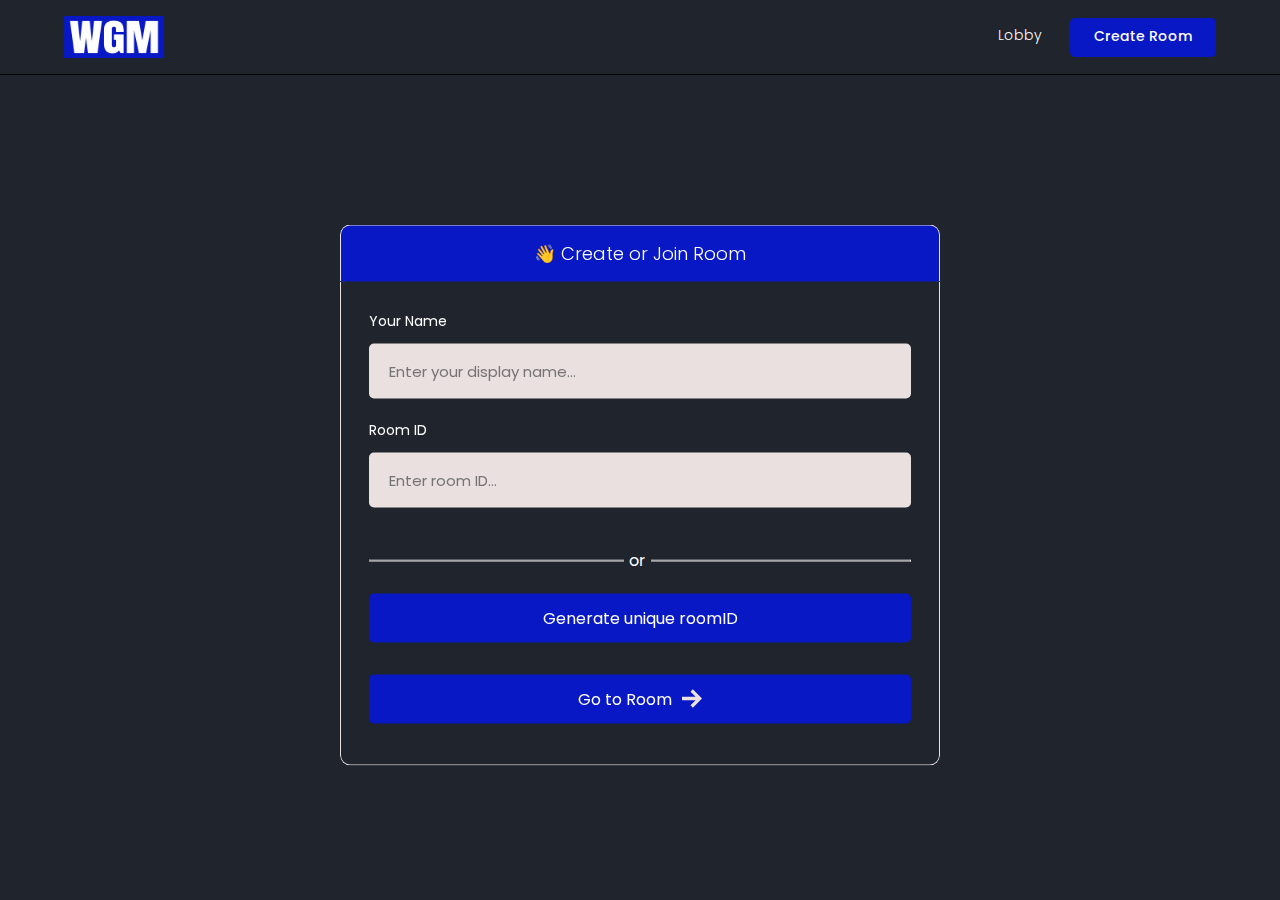
==== index.html @ 3fc4e277 "Added by Uday" ====
<!DOCTYPE html>
<html>

<head>
    <meta charset='utf-8'>
    <meta http-equiv='X-UA-Compatible' content='IE=edge'>
    <title>Room</title>
    <meta name='viewport' content='width=device-width, initial-scale=1'>
    <link rel='stylesheet' type='text/css' media='screen' href='styles/main.css'>
    <link rel='stylesheet' type='text/css' media='screen' href='styles/room.css'>
</head>

<body>

    <header id="nav">
        <div class="nav--list">
            <button id="members__button">
                <svg width="24" height="24" xmlns="http://www.w3.org/2000/svg" fill-rule="evenodd" clip-rule="evenodd">
                    <path d="M24 18v1h-24v-1h24zm0-6v1h-24v-1h24zm0-6v1h-24v-1h24z" fill="#0718c4">
                        <path d="M24 19h-24v-1h24v1zm0-6h-24v-1h24v1zm0-6h-24v-1h24v1z" />
                </svg>
            </button>
            <a href="lobby.html" />
            <h3 id="logo">
                <img src="./images/logo.png" alt="Site Logo">
            </h3>
            </a>
        </div>

        <div id="nav__links">
            <button id="chat__button"><svg width="24" height="24" xmlns="http://www.w3.org/2000/svg" fill-rule="evenodd"
                    fill="#0718c4" clip-rule="evenodd">
                    <path
                        d="M24 20h-3v4l-5.333-4h-7.667v-4h2v2h6.333l2.667 2v-2h3v-8.001h-2v-2h4v12.001zm-15.667-6l-5.333 4v-4h-3v-14.001l18 .001v14h-9.667zm-6.333-2h3v2l2.667-2h8.333v-10l-14-.001v10.001z" />
                </svg></button>
            <a class="nav__link" id="create__room__btn" href="lobby.html">
                Create Room
                <svg xmlns="http://www.w3.org/2000/svg" width="24" height="24" fill="#0718c4" viewBox="0 0 24 24">
                    <path
                        d="M12 0c-6.627 0-12 5.373-12 12s5.373 12 12 12 12-5.373 12-12-5.373-12-12-12zm6 13h-5v5h-2v-5h-5v-2h5v-5h2v5h5v2z" />
                </svg>
            </a>
        </div>
    </header>

    <main class="container">
        <div id="room__container">
            <section id="members__container">

                <div id="members__header">
                    <p>Participants</p>
                    <strong id="members__count">0</strong>
                </div>

                <div id="member__list"></div>

            </section>
            <section id="stream__container">
                <div id="stream__box"></div>
                <div id="streams__container"></div>
                <div class="stream__actions">
                    <button id="camera-btn" class="active">
                        <svg xmlns="http://www.w3.org/2000/svg" width="24" height="24" viewBox="0 0 24 24">
                            <path
                                d="M5 4h-3v-1h3v1zm10.93 0l.812 1.219c.743 1.115 1.987 1.781 3.328 1.781h1.93v13h-20v-13h3.93c1.341 0 2.585-.666 3.328-1.781l.812-1.219h5.86zm1.07-2h-8l-1.406 2.109c-.371.557-.995.891-1.664.891h-5.93v17h24v-17h-3.93c-.669 0-1.293-.334-1.664-.891l-1.406-2.109zm-11 8c0-.552-.447-1-1-1s-1 .448-1 1 .447 1 1 1 1-.448 1-1zm7 0c1.654 0 3 1.346 3 3s-1.346 3-3 3-3-1.346-3-3 1.346-3 3-3zm0-2c-2.761 0-5 2.239-5 5s2.239 5 5 5 5-2.239 5-5-2.239-5-5-5z" />
                        </svg>
                    </button>
                    <button id="mic-btn" class="active">
                        <svg xmlns="http://www.w3.org/2000/svg" width="24" height="24" viewBox="0 0 24 24">
                            <path
                                d="M12 2c1.103 0 2 .897 2 2v7c0 1.103-.897 2-2 2s-2-.897-2-2v-7c0-1.103.897-2 2-2zm0-2c-2.209 0-4 1.791-4 4v7c0 2.209 1.791 4 4 4s4-1.791 4-4v-7c0-2.209-1.791-4-4-4zm8 9v2c0 4.418-3.582 8-8 8s-8-3.582-8-8v-2h2v2c0 3.309 2.691 6 6 6s6-2.691 6-6v-2h2zm-7 13v-2h-2v2h-4v2h10v-2h-4z" />
                        </svg>
                    </button>
                    <button id="screen-btn">
                        <svg xmlns="http://www.w3.org/2000/svg" width="24" height="24" viewBox="0 0 24 24">
                            <path d="M0 1v17h24v-17h-24zm22 15h-20v-13h20v13zm-6.599 4l2.599 3h-12l2.599-3h6.802z" />
                        </svg>
                    </button>
                    <button id="leave-btn" style="background-color: #FF5050;">
                        <svg xmlns="http://www.w3.org/2000/svg" width="24" height="24" viewBox="0 0 24 24">
                            <path d="M16 10v-5l8 7-8 7v-5h-8v-4h8zm-16-8v20h14v-2h-12v-16h12v-2h-14z" />
                        </svg>
                    </button>
                </div>

                <button id="join-btn">Join Stream</button>
            </section>
            <section id="messages__container">

                <div id="messages"></div>

                <form id="message__form">
                    <input type="text" name="message" placeholder="Send a message...." />
                </form>

            </section>
        </div>
    </main>

</body>
<script type="text/javascript" src="./js/AgoraRTC_N-4.11.0.js"></script>
<script type="text/javascript" src="./js/agora-rtm-sdk-1.4.4.js"></script>
<script type="text/javascript" src="./js/room.js"></script>
<script type="text/javascript" src="./js/room_rtc.js"></script>
<script type="text/javascript" src="./js/room_rtm.js"></script>

</html>
---- styles/main.css ----
@import url('https://fonts.googleapis.com/css2?family=Poppins:wght@400;500;600;700;800&display=swap');

* {
  font-family: 'Poppins', sans-serif;
}

:root {
  --bg-color: #1f242d;
  --text-color: #fff;
  --main-color: #0718c4;
}

/* width */
::-webkit-scrollbar {
  width: 7px;
}

/* Track */
::-webkit-scrollbar-track {
  box-shadow: inset 0 0 5px grey;
  border-radius: 10px;
}

/* Handle */
::-webkit-scrollbar-thumb {
  background: #797a79;
  border-radius: 10px;
}

/* Handle on hover */
::-webkit-scrollbar-thumb:hover {
  background: var(--main-color);
}

body {
  background-color: var(--bg-color);
  color: #fff;

  font-size: 14px;
  padding: 0;
  margin: 0;
  box-sizing: border-box;
}

p,
a {
  font-weight: 300;
}

#nav {
  position: fixed;
  top: 0;
  width: 100%;
  box-sizing: border-box;
  display: flex;
  justify-content: space-between;
  align-items: center;
  border-bottom: 1px solid #000000;
  background-color: var(--bg-color);
  text-decoration: none;
  padding: 16px 5%;
  z-index: 999;
}

#logo {
  display: flex;
  align-items: center;
  gap: 16px;
  font-size: 22px;
  font-weight: 700;
  line-height: 0;
  margin: 0;
  color: #ebe0e0;
}

#logo img {
  width: 100px;
  height: 52px;
}

@media (max-width: 640px) {
  #logo span {
    display: none;
  }
}

#logo img {
  height: 42px;
}

#nav a {
  text-decoration: none;
}

#nav__links {
  display: flex;
  align-items: center;
  column-gap: 2em;
}

.nav__link {
  color: #fff;
  text-decoration: none;
  transition: 1s;
  border-bottom: 2px solid transparent;
  transition: all 0.3s ease-in-out;
  padding-bottom: 1px;
}

@media (max-width: 520px) {
  #nav__links {
    column-gap: 3em;
  }
}

.nav__link:hover {
  color: rgb(230, 228, 228);
  text-decoration: none;
  border-color: var(--main-color);
}

#create__room__btn {
  display: block;
  background-color: var(--main-color);
  padding: 8px 24px;
  font-size: 14px;
  font-weight: 500;
  border-radius: 5px;
}

#create__room__btn:hover {
  background-color: var(--main-color);
}

.nav--list {
  display: flex;
  gap: 1rem;
  align-items: center;
}

#members__button,
#chat__button {
  display: none;
  cursor: pointer;
  background: transparent;
  border: none;
}

#members__button:hover svg > path,
#chat__button:hover svg,
.nav__link:hover svg {
  fill: var(--main-color);
}

.nav__link svg {
  width: 0;
  height: 0;
}

@media (max-width: 640px) {
  #members__button {
    display: block;
  }

  .nav__link svg {
    width: 1.5rem;
    height: 1.5rem;
  }
  .nav__link,
  #create__room__btn {
    font-size: 0;
    border: none;
  }

  #create__room__btn {
    padding: 0;
    background-color: transparent;
    border-radius: 50%;
  }

  #create__room__btn:hover {
    background-color: transparent;
  }
}
---- styles/room.css ----
:root {
  --bg-color: #1f242d;
  --text-color: #fff;
  --main-color: #0718c4;
}

.container {
  margin-top: 74px;
  height: clac(100vh - 74px);
  width: 100%;
  position: relative;
}

#nav {
  background-color: var(--bg-color);
}

#room__container {
  position: relative;
  display: flex;
  gap: 3rem;
}

#members__container {
  background-color: var(--bg-color);
  border-right: 1px solid #111;
  overflow-y: auto;
  width: 90%;
  max-width: 250px;
  position: fixed;
  height: 100%;
  z-index: 999;
}

#members__count {
  background-color: #1d1d1c;
  padding: 7px 15px;
  font-size: 14px;
  font-weight: 600;
  border-radius: 5px;
}

#members__header {
  display: flex;
  justify-content: space-around;
  align-items: center;
  padding: 0 1rem;
  position: fixed;
  font-size: 18px;
  background-color: #0e00ff1f;
  width: 218px;
}

#member__list {
  display: flex;
  flex-direction: column;
  gap: 1rem;
  padding-top: 5rem;
  padding-bottom: 6.5rem;
}

.members__list::-webkit-scrollbar {
  height: 14px;
}

.member__wrapper {
  display: flex;
  align-items: center;
  column-gap: 10px;
  padding-left: 1em;
}

.green__icon {
  display: block;
  height: 8px;
  width: 8px;
  border-radius: 50%;
  background-color: #2aca3e;
}

.member_name{
  font-size: 14px;
  line-height: 0;
}

#messages__container {
  height: calc(100vh - 85px);
  background-color: var(--bg-color);
  right: 0;
  position: absolute;
  width: 100%;
  max-width: 25rem;
  overflow-y: auto;
  border-left: 1px solid #111;
}

#messages {
  width: 100%;
  height: 100%;
  overflow-y: auto;
}

.message__wrapper:last-child {
  margin-bottom: 6.5rem;
}

.message__wrapper {
  display: flex;
  gap: 10px;
  margin: 1em;
}

.message__body {
  background-color: var(--bg-color);
  border-radius: 10px;
  padding: 10px 15px;
  width: fit-content;
  max-width: 900px;
}

.message__body strong {
  font-weight: 600;
  color: #ede0e0;
}

.message__body__bot{
  padding: 0 20px;
  max-width: 900px;
  color: #bdbdbd;
}


.message__author {
  margin-right: 10px;
  color: #2aca3e!important;

}

.message__author__bot {
  margin-right: 10px;
  color: #005aff!important;

}

.message__text {
  margin: 0;
}

#message__form {
  width: 23.2rem;
  position: fixed;
  bottom: 0;
  display: block;
  background-color: var(--bg-color);
  padding: 1em;
}

#message__form input {
  color: #fff;
  width: 100%;
  border: none;
  border-radius: 5px;
  padding: 18px;
  font-size: 14px;
  box-sizing: border-box;
  background-color: #1a1a1a;
}

#message__form input:focus {
  outline: none;
}

#message__form input::placeholder {
  color: #707575;
}

#stream__container {
  background-color: var(--bg-color);
  justify-self: center;
  width: calc(100% - 40.7rem);
  position: fixed;
  left: 15.7rem;
  top: clac(100vh - 72px);
  overflow-y: auto;
  height: 100%;
}

#stream__box{
  background-color: var(--bg-color);
  height: 60vh;
  display: none;
}

#stream__box .video__container{
  border: 2px solid #000;
  border-radius: 0%;
  height: 100%!important;
  width: 100%!important;
  
  background-size: 300px;
}

#stream__box video{
  border-radius: 0;
}

#streams__container{
  display: flex;
  flex-wrap: wrap;
  justify-content: center;
  align-items: center;
  margin-top: 25px;
  margin-bottom: 225px;
  gap: 2em;
}

.video__container{
  display: flex;
  justify-content: center;
  align-items: center;
  border: 2px solid #005aff;
  border-radius: 50%;
  cursor: pointer;
  overflow: hidden;
  height: 300px;
  width: 300px;
  background-image: url('../images/logo.png');
  background-repeat: no-repeat;
  background-position: center;
  background-size: 75px;
}

.video-player{
  height: 100%;
  width: 100%;
}

.video-player video{
  border-radius: 50%;
}

@media (max-width: 1400px) {
  .video__container{
    height: 200px;
    width: 200px;
  }
}

@media (max-width: 1200px) {
  #members__container {
    display: none;
  }

  #members__button {
    display: block;
  }

  #stream__container {
    width: calc(100% - 25rem);
    left: 0;
  }
}

@media (max-width: 980px) {
  #stream__container {
    width: calc(100% - 20rem);
    left: 0;
  }
  #messages__container {
    max-width: 20rem;
  }

  #message__form {
    width: 18.2rem;
  }
}

@media (max-width: 768px) {
  #stream__container {
    width: 100%;
  }

  .video__container{
    height: 200px;
    width: 200px;
  } 

  #messages__container {
    display: none;
  }

  #chat__button {
    display: block;
  }
}

#stream__box {
  position: relative;
}

.stream__focus {
  width: 100%;
  height: 100%;
}

.stream__focus iframe {
  width: 100%;
  height: 100%;
}

.stream__actions {
  position: fixed;
  bottom: 1rem;
  border-radius: 8px;
  background-color: #1a1a1a60;
  padding: 1rem;
  left: 50%;
  display: none;
  gap: 1rem;
  transform: translateX(-50%);
}

.stream__actions a,
.stream__actions button {
  cursor: pointer;
  background-color: #262625;
  color: #fff;
  border: none;
  display: flex;
  align-items: center;
  justify-content: center;
  padding: 0.5rem 1rem;
  border-radius: 5px;
  transition: all 0.1s ease-in-out;
}

.stream__actions a svg,
.stream__actions button svg {
  width: 1.5rem;
  height: 1.5rem;
  fill: #ede0e0;
}

.stream__actions a.active,
.stream__actions button.active {
  background-color: var(--main-color);
}

#join-btn{
  background-color: var(--main-color);
  font: 18px;
  padding: 25px 50px;
  border: none;
  color: white;
  position: fixed;
  bottom: 1rem;
  border-radius: 8px;
  left: 50%;
  transform: translateX(-50%);
  cursor: pointer;
}
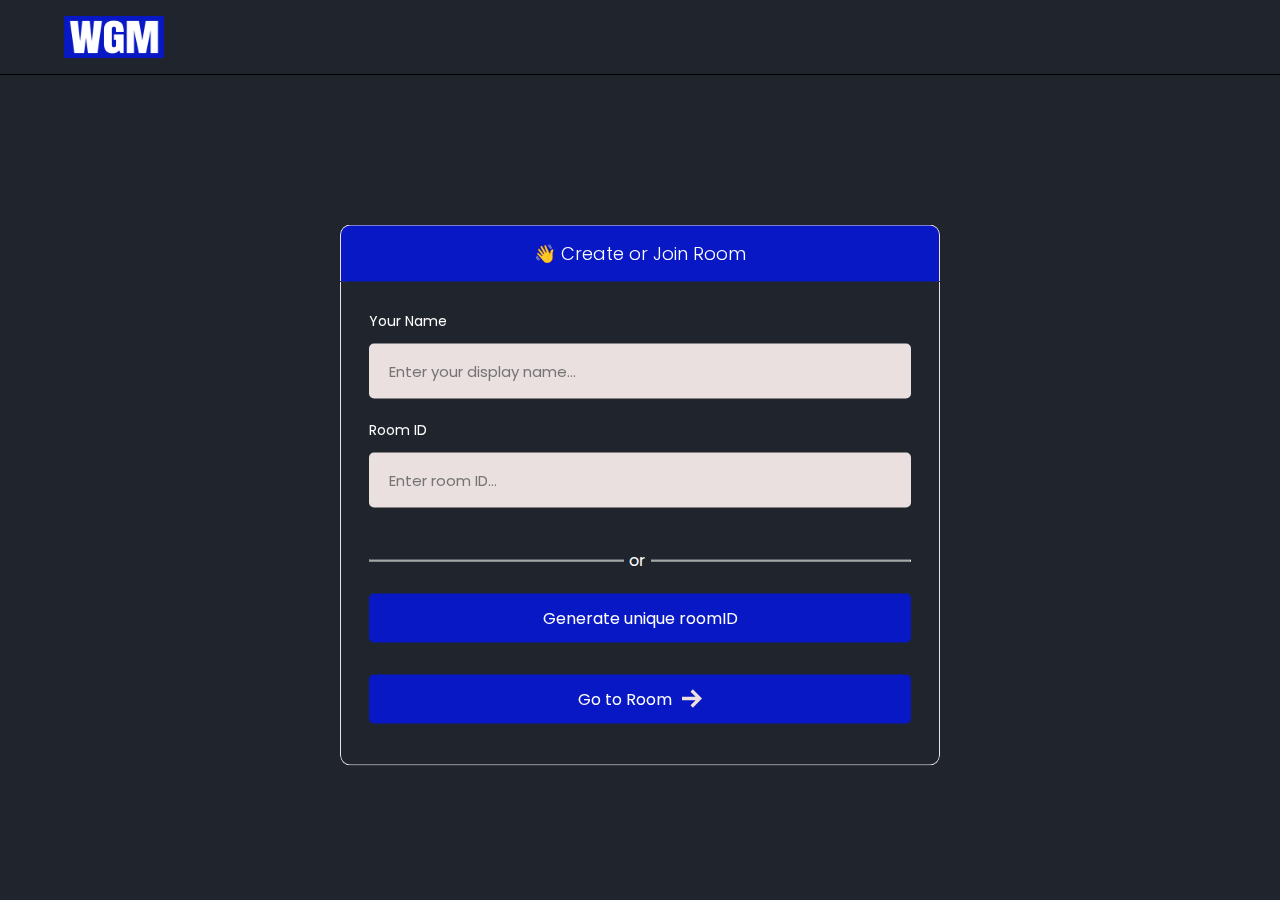
==== commit d6d488a6: "Changed by Uday" ====
--- a/index.html
+++ b/index.html
@@ -11,7 +11,7 @@
 </head>
 
 <body>
-
+    <div id="popup">Meeting Link Copied Successfully</div>
     <header id="nav">
         <div class="nav--list">
             <button id="members__button">
@@ -33,13 +33,25 @@
                     <path
                         d="M24 20h-3v4l-5.333-4h-7.667v-4h2v2h6.333l2.667 2v-2h3v-8.001h-2v-2h4v12.001zm-15.667-6l-5.333 4v-4h-3v-14.001l18 .001v14h-9.667zm-6.333-2h3v2l2.667-2h8.333v-10l-14-.001v10.001z" />
                 </svg></button>
-            <a class="nav__link" id="create__room__btn" href="lobby.html">
-                Create Room
-                <svg xmlns="http://www.w3.org/2000/svg" width="24" height="24" fill="#0718c4" viewBox="0 0 24 24">
-                    <path
-                        d="M12 0c-6.627 0-12 5.373-12 12s5.373 12 12 12 12-5.373 12-12-5.373-12-12-12zm6 13h-5v5h-2v-5h-5v-2h5v-5h2v5h5v2z" />
+            <a class="nav__link" id="copy_meeting_link">
+                Copy Meeting Link
+                <svg style="color: #0718c4" version="1.1" id="Layer_1" xmlns="http://www.w3.org/2000/svg"
+                    xmlns:xlink="http://www.w3.org/1999/xlink" x="0px" y="0px" viewBox="0 0 115.77 122.88"
+                    xml:space="preserve">
+                    <style type="text/css">
+                        .st0 {
+                            fill-rule: evenodd;
+                            clip-rule: evenodd;
+                        }
+                    </style>
+                    <g>
+                        <path class="st0"
+                            d="M89.62,13.96v7.73h12.19h0.01v0.02c3.85,0.01,7.34,1.57,9.86,4.1c2.5,2.51,4.06,5.98,4.07,9.82h0.02v0.02 v73.27v0.01h-0.02c-0.01,3.84-1.57,7.33-4.1,9.86c-2.51,2.5-5.98,4.06-9.82,4.07v0.02h-0.02h-61.7H40.1v-0.02 c-3.84-0.01-7.34-1.57-9.86-4.1c-2.5-2.51-4.06-5.98-4.07-9.82h-0.02v-0.02V92.51H13.96h-0.01v-0.02c-3.84-0.01-7.34-1.57-9.86-4.1 c-2.5-2.51-4.06-5.98-4.07-9.82H0v-0.02V13.96v-0.01h0.02c0.01-3.85,1.58-7.34,4.1-9.86c2.51-2.5,5.98-4.06,9.82-4.07V0h0.02h61.7 h0.01v0.02c3.85,0.01,7.34,1.57,9.86,4.1c2.5,2.51,4.06,5.98,4.07,9.82h0.02V13.96L89.62,13.96z M79.04,21.69v-7.73v-0.02h0.02 c0-0.91-0.39-1.75-1.01-2.37c-0.61-0.61-1.46-1-2.37-1v0.02h-0.01h-61.7h-0.02v-0.02c-0.91,0-1.75,0.39-2.37,1.01 c-0.61,0.61-1,1.46-1,2.37h0.02v0.01v64.59v0.02h-0.02c0,0.91,0.39,1.75,1.01,2.37c0.61,0.61,1.46,1,2.37,1v-0.02h0.01h12.19V35.65 v-0.01h0.02c0.01-3.85,1.58-7.34,4.1-9.86c2.51-2.5,5.98-4.06,9.82-4.07v-0.02h0.02H79.04L79.04,21.69z M105.18,108.92V35.65v-0.02 h0.02c0-0.91-0.39-1.75-1.01-2.37c-0.61-0.61-1.46-1-2.37-1v0.02h-0.01h-61.7h-0.02v-0.02c-0.91,0-1.75,0.39-2.37,1.01 c-0.61,0.61-1,1.46-1,2.37h0.02v0.01v73.27v0.02h-0.02c0,0.91,0.39,1.75,1.01,2.37c0.61,0.61,1.46,1,2.37,1v-0.02h0.01h61.7h0.02 v0.02c0.91,0,1.75-0.39,2.37-1.01c0.61-0.61,1-1.46,1-2.37h-0.02V108.92L105.18,108.92z"
+                            fill="#0718c4"></path>
+                    </g>
                 </svg>
             </a>
+
         </div>
     </header>
 
--- a/styles/main.css
+++ b/styles/main.css
@@ -1,7 +1,7 @@
-@import url('https://fonts.googleapis.com/css2?family=Poppins:wght@400;500;600;700;800&display=swap');
+@import url("https://fonts.googleapis.com/css2?family=Poppins:wght@400;500;600;700;800&display=swap");
 
 * {
-  font-family: 'Poppins', sans-serif;
+  font-family: "Poppins", sans-serif;
 }
 
 :root {
@@ -95,7 +95,7 @@
 #nav__links {
   display: flex;
   align-items: center;
-  column-gap: 2em;
+  column-gap: 1em;
 }
 
 .nav__link {
@@ -109,7 +109,7 @@
 
 @media (max-width: 520px) {
   #nav__links {
-    column-gap: 3em;
+    column-gap: 1em;
   }
 }
 
@@ -119,16 +119,17 @@
   border-color: var(--main-color);
 }
 
-#create__room__btn {
+#copy_meeting_link {
   display: block;
   background-color: var(--main-color);
   padding: 8px 24px;
   font-size: 14px;
   font-weight: 500;
   border-radius: 5px;
+  cursor: pointer;
 }
 
-#create__room__btn:hover {
+#copy_meeting_link:hover {
   background-color: var(--main-color);
 }
 
@@ -167,18 +168,18 @@
     height: 1.5rem;
   }
   .nav__link,
-  #create__room__btn {
+  #copy_meeting_link {
     font-size: 0;
     border: none;
   }
 
-  #create__room__btn {
+  #copy_meeting_link {
     padding: 0;
     background-color: transparent;
     border-radius: 50%;
   }
 
-  #create__room__btn:hover {
+  #copy_meeting_link:hover {
     background-color: transparent;
   }
 }
--- a/styles/room.css
+++ b/styles/room.css
@@ -1,4 +1,3 @@
-
 :root {
   --bg-color: #1f242d;
   --text-color: #fff;
@@ -14,6 +13,27 @@
 
 #nav {
   background-color: var(--bg-color);
+}
+
+#popup {
+  z-index: 9999;
+  position: absolute;
+  left: 47%;
+  top: 4%;
+  color: green;
+  background-color: white;
+  transform: translateX(-50%);
+  opacity: 0;
+  transition: opacity 0.2s ease-in-out;
+  width: auto;
+  height: 30px;
+  align-items: center;
+  justify-content: center;
+  display: flex;
+  border-radius: 5px;
+  padding: 10px;
+  font-weight: 600;
+  font-size: 15px;
 }
 
 #room__container {
@@ -79,7 +99,7 @@
   background-color: #2aca3e;
 }
 
-.member_name{
+.member_name {
   font-size: 14px;
   line-height: 0;
 }
@@ -124,23 +144,20 @@
   color: #ede0e0;
 }
 
-.message__body__bot{
+.message__body__bot {
   padding: 0 20px;
   max-width: 900px;
   color: #bdbdbd;
 }
 
-
 .message__author {
   margin-right: 10px;
-  color: #2aca3e!important;
-
+  color: #2aca3e !important;
 }
 
 .message__author__bot {
   margin-right: 10px;
-  color: #005aff!important;
-
+  color: #005aff !important;
 }
 
 .message__text {
@@ -186,26 +203,26 @@
   height: 100%;
 }
 
-#stream__box{
+#stream__box {
   background-color: var(--bg-color);
   height: 60vh;
   display: none;
 }
 
-#stream__box .video__container{
+#stream__box .video__container {
   border: 2px solid #000;
   border-radius: 0%;
-  height: 100%!important;
-  width: 100%!important;
-  
+  height: 100% !important;
+  width: 100% !important;
+
   background-size: 300px;
 }
 
-#stream__box video{
+#stream__box video {
   border-radius: 0;
 }
 
-#streams__container{
+#streams__container {
   display: flex;
   flex-wrap: wrap;
   justify-content: center;
@@ -215,7 +232,7 @@
   gap: 2em;
 }
 
-.video__container{
+.video__container {
   display: flex;
   justify-content: center;
   align-items: center;
@@ -225,23 +242,23 @@
   overflow: hidden;
   height: 300px;
   width: 300px;
-  background-image: url('../images/logo.png');
+  background-image: url("../images/logo.png");
   background-repeat: no-repeat;
   background-position: center;
   background-size: 75px;
 }
 
-.video-player{
-  height: 100%;
-  width: 100%;
-}
-
-.video-player video{
+.video-player {
+  height: 100%;
+  width: 100%;
+}
+
+.video-player video {
   border-radius: 50%;
 }
 
 @media (max-width: 1400px) {
-  .video__container{
+  .video__container {
     height: 200px;
     width: 200px;
   }
@@ -281,10 +298,10 @@
     width: 100%;
   }
 
-  .video__container{
+  .video__container {
     height: 200px;
     width: 200px;
-  } 
+  }
 
   #messages__container {
     display: none;
@@ -347,7 +364,7 @@
   background-color: var(--main-color);
 }
 
-#join-btn{
+#join-btn {
   background-color: var(--main-color);
   font: 18px;
   padding: 25px 50px;
@@ -359,4 +376,4 @@
   left: 50%;
   transform: translateX(-50%);
   cursor: pointer;
-}+}
